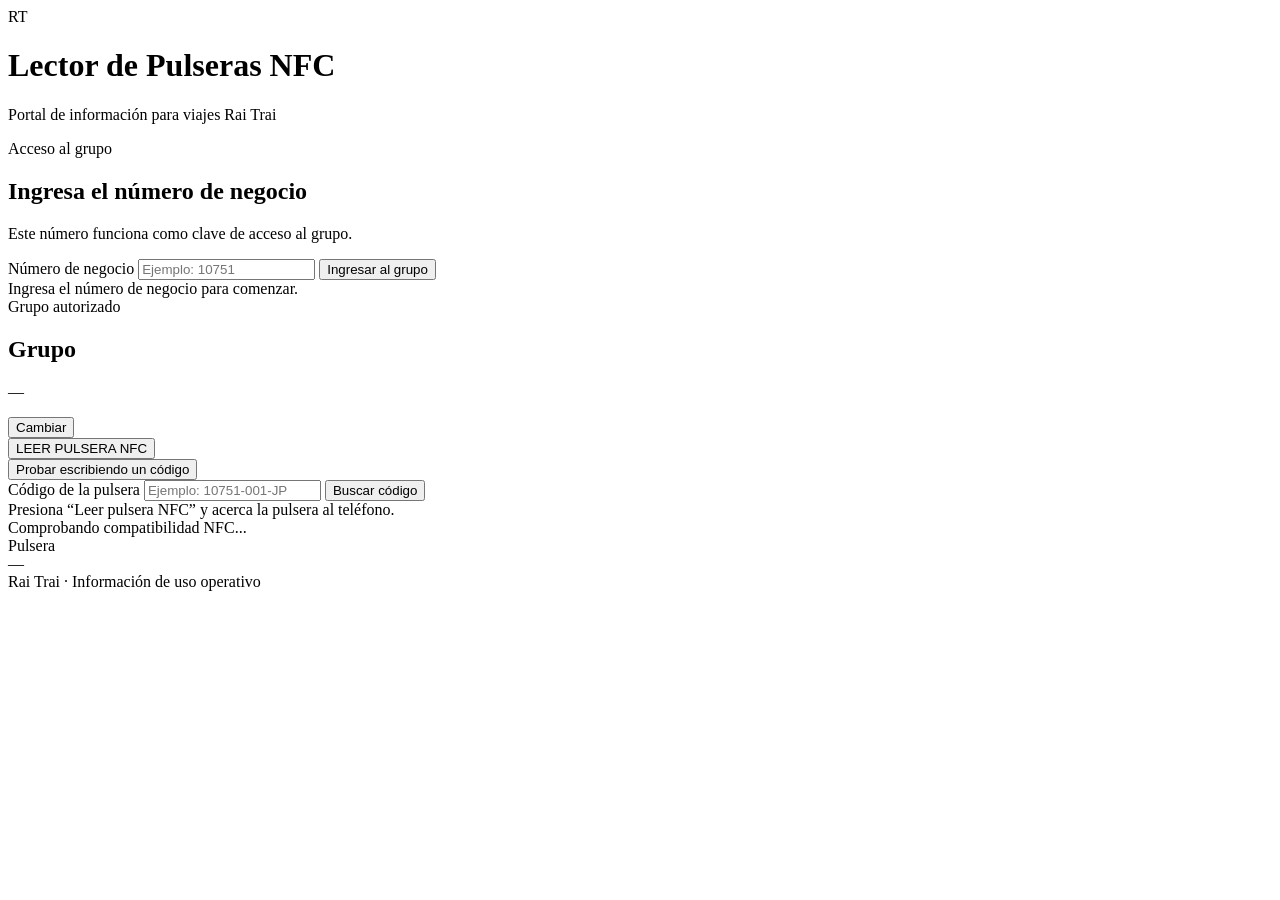
==== index.html @ f6dd7c4d "Create index.html" ====
<!doctype html>
<html lang="es">
<head>
  <meta charset="utf-8" />

  <meta
    name="viewport"
    content="width=device-width,initial-scale=1,maximum-scale=1,user-scalable=no"
  />

  <meta
    name="theme-color"
    content="#2b1940"
  />

  <title>
    Pulseras NFC | Rai Trai
  </title>

  <link
    rel="stylesheet"
    href="estilos.css"
  />
</head>

<body>
  <main class="reader-page">
    <div class="reader-shell">
      <header class="brand-card">
        <div class="brand-mark">
          RT
        </div>

        <div>
          <h1>
            Lector de Pulseras NFC
          </h1>

          <p>
            Portal de información para viajes Rai Trai
          </p>
        </div>
      </header>

      <section
        id="accesoPanel"
        class="reader-card"
      >
        <div class="section-kicker">
          Acceso al grupo
        </div>

        <h2>
          Ingresa el número de negocio
        </h2>

        <p class="section-copy">
          Este número funciona como clave de acceso al grupo.
        </p>

        <label
          class="field-label"
          for="numeroNegocio"
        >
          Número de negocio
        </label>

        <input
          id="numeroNegocio"
          class="reader-input"
          type="password"
          inputmode="numeric"
          autocomplete="off"
          placeholder="Ejemplo: 10751"
        />

        <button
          id="btnIngresarGrupo"
          class="reader-button primary"
          type="button"
        >
          Ingresar al grupo
        </button>

        <div
          id="accesoEstado"
          class="reader-state"
        >
          Ingresa el número de negocio para comenzar.
        </div>
      </section>

      <section
        id="grupoPanel"
        class="reader-card hidden"
      >
        <div class="group-head">
          <div>
            <div class="section-kicker">
              Grupo autorizado
            </div>

            <h2 id="grupoTitulo">
              Grupo
            </h2>

            <p id="grupoDetalle">
              —
            </p>
          </div>

          <button
            id="btnCambiarGrupo"
            class="reader-button compact secondary"
            type="button"
          >
            Cambiar
          </button>
        </div>

        <div class="reader-actions">
          <button
            id="btnLeerPulsera"
            class="reader-button scan"
            type="button"
          >
            LEER PULSERA NFC
          </button>
        </div>

        <div class="manual-box">
          <button
            id="btnMostrarManual"
            class="reader-link-button"
            type="button"
          >
            Probar escribiendo un código
          </button>

          <div
            id="manualPanel"
            class="hidden"
          >
            <label
              class="field-label"
              for="codigoManual"
            >
              Código de la pulsera
            </label>

            <input
              id="codigoManual"
              class="reader-input"
              type="text"
              autocomplete="off"
              autocapitalize="characters"
              placeholder="Ejemplo: 10751-001-JP"
            />

            <button
              id="btnBuscarManual"
              class="reader-button secondary"
              type="button"
            >
              Buscar código
            </button>
          </div>
        </div>

        <div
          id="lectorEstado"
          class="reader-state"
        >
          Presiona “Leer pulsera NFC” y acerca la pulsera al teléfono.
        </div>

        <div
          id="compatibilidadNfc"
          class="compatibility-box"
        >
          Comprobando compatibilidad NFC...
        </div>
      </section>

      <section
        id="resultadoPanel"
        class="reader-card hidden"
      >
        <div
          id="resultadoTipo"
          class="result-type"
        >
          Pulsera
        </div>

        <div
          id="resultadoCodigo"
          class="result-code"
        >
          —
        </div>

        <div
          id="resultadoContenido"
        ></div>
      </section>

      <footer class="reader-footer">
        Rai Trai · Información de uso operativo
      </footer>
    </div>
  </main>

  <script
    type="module"
    src="lector-pulseras.js"
  ></script>
</body>
</html>
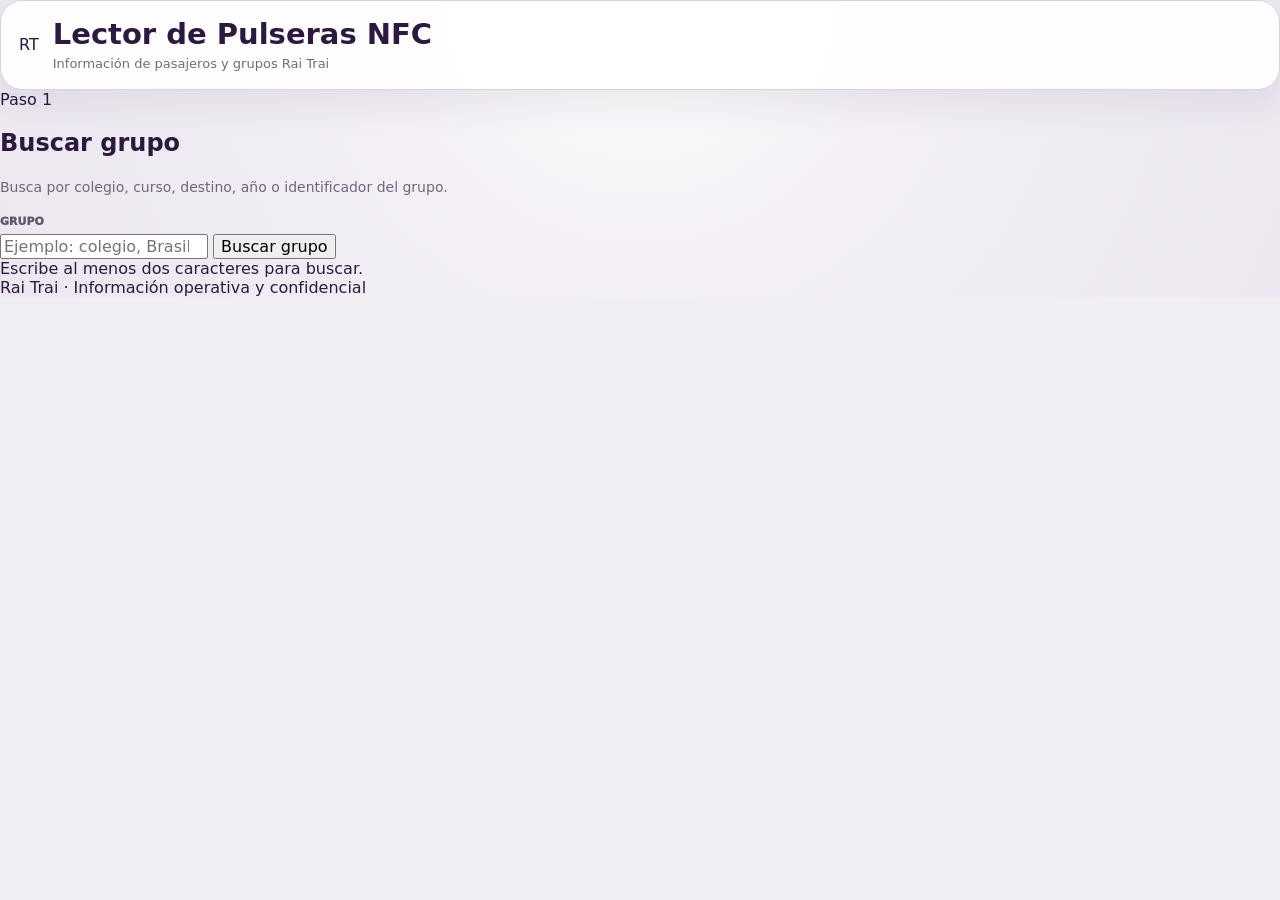
==== commit 447237be: "Update index.html" ====
--- a/index.html
+++ b/index.html
@@ -13,9 +13,7 @@
     content="#2b1940"
   />
 
-  <title>
-    Pulseras NFC | Rai Trai
-  </title>
+  <title>Comunicaciones Rai Trai</title>
 
   <link
     rel="stylesheet"
@@ -24,10 +22,10 @@
 </head>
 
 <body>
-  <main class="reader-page">
-    <div class="reader-shell">
+  <main class="portal-page">
+    <div class="portal-shell">
       <header class="brand-card">
-        <div class="brand-mark">
+        <div class="brand-logo">
           RT
         </div>
 
@@ -37,17 +35,97 @@
           </h1>
 
           <p>
-            Portal de información para viajes Rai Trai
+            Información de pasajeros y grupos Rai Trai
           </p>
         </div>
       </header>
 
+      <!-- PASO 1: BUSCAR Y SELECCIONAR GRUPO -->
       <section
-        id="accesoPanel"
-        class="reader-card"
+        id="buscarGrupoPanel"
+        class="portal-card"
       >
-        <div class="section-kicker">
-          Acceso al grupo
+        <div class="section-step">
+          Paso 1
+        </div>
+
+        <h2>
+          Buscar grupo
+        </h2>
+
+        <p class="section-copy">
+          Busca por colegio, curso, destino, año o identificador del grupo.
+        </p>
+
+        <label
+          class="field-label"
+          for="buscarGrupoInput"
+        >
+          Grupo
+        </label>
+
+        <input
+          id="buscarGrupoInput"
+          class="portal-input"
+          type="search"
+          autocomplete="off"
+          placeholder="Ejemplo: colegio, Brasil, 2026..."
+        />
+
+        <button
+          id="btnBuscarGrupo"
+          class="portal-button primary"
+          type="button"
+        >
+          Buscar grupo
+        </button>
+
+        <div
+          id="buscarGrupoEstado"
+          class="portal-state"
+        >
+          Escribe al menos dos caracteres para buscar.
+        </div>
+
+        <div
+          id="resultadosGrupos"
+          class="groups-list hidden"
+        ></div>
+      </section>
+
+      <!-- PASO 2: VALIDAR NÚMERO DE NEGOCIO -->
+      <section
+        id="validarClavePanel"
+        class="portal-card hidden"
+      >
+        <div class="selected-group">
+          <div>
+            <div class="section-step">
+              Grupo seleccionado
+            </div>
+
+            <h2 id="grupoSeleccionadoTitulo">
+              —
+            </h2>
+
+            <p id="grupoSeleccionadoDetalle">
+              —
+            </p>
+          </div>
+
+          <button
+            id="btnCambiarSeleccion"
+            class="portal-button compact secondary"
+            type="button"
+          >
+            Cambiar
+          </button>
+        </div>
+
+        <div class="separator"></div>
+
+        <div class="section-step">
+          Paso 2
         </div>
 
         <h2>
@@ -55,86 +133,105 @@
         </h2>
 
         <p class="section-copy">
-          Este número funciona como clave de acceso al grupo.
+          El número de negocio funciona como clave del grupo.
+          Si es compuesto, puedes escribirlo con “//”, “/”, “-” o solo sus dígitos.
         </p>
 
         <label
           class="field-label"
-          for="numeroNegocio"
+          for="numeroNegocioInput"
         >
           Número de negocio
         </label>
 
         <input
-          id="numeroNegocio"
-          class="reader-input"
+          id="numeroNegocioInput"
+          class="portal-input"
           type="password"
           inputmode="numeric"
           autocomplete="off"
-          placeholder="Ejemplo: 10751"
+          placeholder="Ejemplo: 10661"
         />
 
         <button
-          id="btnIngresarGrupo"
-          class="reader-button primary"
+          id="btnValidarClave"
+          class="portal-button primary"
           type="button"
         >
           Ingresar al grupo
         </button>
 
         <div
-          id="accesoEstado"
-          class="reader-state"
-        >
-          Ingresa el número de negocio para comenzar.
+          id="validarClaveEstado"
+          class="portal-state"
+        >
+          Ingresa el número de negocio del grupo seleccionado.
         </div>
       </section>
 
+      <!-- PASO 3: LEER PULSERA -->
       <section
-        id="grupoPanel"
-        class="reader-card hidden"
+        id="lectorPanel"
+        class="portal-card hidden"
       >
-        <div class="group-head">
+        <div class="selected-group">
           <div>
-            <div class="section-kicker">
-              Grupo autorizado
+            <div class="section-step">
+              Acceso habilitado
             </div>
 
-            <h2 id="grupoTitulo">
-              Grupo
+            <h2 id="grupoActivoTitulo">
+              —
             </h2>
 
-            <p id="grupoDetalle">
+            <p id="grupoActivoDetalle">
               —
             </p>
           </div>
 
           <button
-            id="btnCambiarGrupo"
-            class="reader-button compact secondary"
+            id="btnCerrarGrupo"
+            class="portal-button compact secondary"
             type="button"
           >
-            Cambiar
+            Cambiar grupo
           </button>
         </div>
 
-        <div class="reader-actions">
-          <button
-            id="btnLeerPulsera"
-            class="reader-button scan"
-            type="button"
-          >
-            LEER PULSERA NFC
-          </button>
+        <div class="reader-progress">
+          <span class="reader-dot"></span>
+          Sesión activa
+        </div>
+
+        <button
+          id="btnLeerPulsera"
+          class="portal-button scan"
+          type="button"
+        >
+          LEER PULSERA NFC
+        </button>
+
+        <div
+          id="lectorEstado"
+          class="portal-state"
+        >
+          Presiona el botón y acerca la pulsera a la parte posterior del teléfono.
+        </div>
+
+        <div
+          id="compatibilidadNfc"
+          class="compatibility-box"
+        >
+          Comprobando compatibilidad NFC...
         </div>
 
         <div class="manual-box">
           <button
-            id="btnMostrarManual"
-            class="reader-link-button"
+            id="btnToggleManual"
+            class="text-button"
             type="button"
           >
-            Probar escribiendo un código
+            Probar escribiendo el código
           </button>
 
           <div
@@ -143,70 +240,67 @@
           >
             <label
               class="field-label"
-              for="codigoManual"
+              for="codigoManualInput"
             >
-              Código de la pulsera
+              Código escrito en la pulsera
             </label>
 
             <input
-              id="codigoManual"
-              class="reader-input"
+              id="codigoManualInput"
+              class="portal-input code-input"
               type="text"
               autocomplete="off"
               autocapitalize="characters"
-              placeholder="Ejemplo: 10751-001-JP"
+              placeholder="Ejemplo: 10661-001-JP"
             />
 
             <button
-              id="btnBuscarManual"
-              class="reader-button secondary"
+              id="btnBuscarCodigoManual"
+              class="portal-button secondary"
               type="button"
             >
               Buscar código
             </button>
           </div>
         </div>
-
-        <div
-          id="lectorEstado"
-          class="reader-state"
-        >
-          Presiona “Leer pulsera NFC” y acerca la pulsera al teléfono.
-        </div>
-
-        <div
-          id="compatibilidadNfc"
-          class="compatibility-box"
-        >
-          Comprobando compatibilidad NFC...
-        </div>
       </section>
 
+      <!-- RESULTADO -->
       <section
         id="resultadoPanel"
-        class="reader-card hidden"
+        class="portal-card hidden"
       >
-        <div
-          id="resultadoTipo"
-          class="result-type"
-        >
-          Pulsera
-        </div>
-
-        <div
-          id="resultadoCodigo"
-          class="result-code"
-        >
-          —
-        </div>
-
-        <div
-          id="resultadoContenido"
-        ></div>
+        <div class="result-top">
+          <div>
+            <div
+              id="resultadoTipo"
+              class="section-step"
+            >
+              Resultado
+            </div>
+
+            <div
+              id="resultadoCodigo"
+              class="result-code"
+            >
+              —
+            </div>
+          </div>
+
+          <button
+            id="btnVolverNomina"
+            class="portal-button compact secondary hidden"
+            type="button"
+          >
+            Volver a nómina
+          </button>
+        </div>
+
+        <div id="resultadoContenido"></div>
       </section>
 
-      <footer class="reader-footer">
-        Rai Trai · Información de uso operativo
+      <footer class="portal-footer">
+        Rai Trai · Información operativa y confidencial
       </footer>
     </div>
   </main>
--- a/estilos.css
+++ b/estilos.css
@@ -0,0 +1,409 @@
+:root {
+  color-scheme: light;
+  font-family:
+    Inter,
+    ui-sans-serif,
+    system-ui,
+    -apple-system,
+    BlinkMacSystemFont,
+    "Segoe UI",
+    sans-serif;
+
+  background: #f0edf3;
+  color: #2b1940;
+}
+
+* {
+  box-sizing: border-box;
+}
+
+body {
+  margin: 0;
+  background:
+    radial-gradient(
+      circle at top,
+      #ffffff 0,
+      #f4f0f6 36%,
+      #ece7f0 100%
+    );
+}
+
+button,
+input {
+  font: inherit;
+}
+
+button {
+  touch-action: manipulation;
+}
+
+.reader-page {
+  min-height: 100dvh;
+  padding: 14px;
+}
+
+.reader-shell {
+  width: min(680px, 100%);
+  margin: 0 auto;
+}
+
+.brand-card,
+.reader-card {
+  border: 1px solid #d9d1df;
+  border-radius: 22px;
+  background: rgba(255, 255, 255, .96);
+  box-shadow:
+    0 14px 38px
+    rgba(43, 25, 64, .08);
+}
+
+.brand-card {
+  display: flex;
+  gap: 14px;
+  align-items: center;
+  padding: 18px;
+}
+
+.brand-mark {
+  display: grid;
+  flex: 0 0 54px;
+  width: 54px;
+  height: 54px;
+  place-items: center;
+  border-radius: 17px;
+  background: #4a2570;
+  color: #fff;
+  font-size: 20px;
+  font-weight: 1000;
+}
+
+.brand-card h1 {
+  margin: 0;
+  color: #2b1940;
+  font-size: clamp(21px, 6vw, 29px);
+  line-height: 1.1;
+}
+
+.brand-card p {
+  margin: 5px 0 0;
+  color: #746a7d;
+  font-size: 13px;
+}
+
+.reader-card {
+  margin-top: 13px;
+  padding: 20px;
+}
+
+.section-kicker,
+.result-type {
+  color: #7b6d85;
+  font-size: 11px;
+  font-weight: 950;
+  letter-spacing: .08em;
+  text-transform: uppercase;
+}
+
+.reader-card h2 {
+  margin: 5px 0 0;
+  color: #2b1940;
+  font-size: 23px;
+}
+
+.section-copy {
+  margin: 7px 0 18px;
+  color: #716678;
+  font-size: 14px;
+  line-height: 1.45;
+}
+
+.field-label {
+  display: block;
+  margin: 14px 0 6px;
+  color: #62566d;
+  font-size: 11px;
+  font-weight: 950;
+  text-transform: uppercase;
+}
+
+.reader-input {
+  width: 100%;
+  min-height: 54px;
+  border: 1px solid #cfc5d7;
+  border-radius: 13px;
+  padding: 0 14px;
+  background: #fff;
+  color: #2b1940;
+  font-size: 19px;
+  outline: none;
+}
+
+.reader-input:focus {
+  border-color: #6d458c;
+  box-shadow:
+    0 0 0 4px
+    rgba(74, 37, 112, .12);
+}
+
+.reader-button {
+  width: 100%;
+  min-height: 52px;
+  margin-top: 12px;
+  border: 0;
+  border-radius: 13px;
+  padding: 0 16px;
+  color: #fff;
+  font-weight: 950;
+  cursor: pointer;
+}
+
+.reader-button.primary {
+  background: #4a2570;
+}
+
+.reader-button.secondary {
+  background: #6b6178;
+}
+
+.reader-button.scan {
+  min-height: 78px;
+  background: #166534;
+  font-size: 20px;
+}
+
+.reader-button.compact {
+  width: auto;
+  min-height: 40px;
+  margin: 0;
+  padding: 0 13px;
+  font-size: 12px;
+}
+
+.reader-button:disabled {
+  opacity: .48;
+  cursor: not-allowed;
+}
+
+.reader-state {
+  min-height: 24px;
+  margin-top: 13px;
+  color: #706579;
+  font-size: 14px;
+  font-weight: 850;
+  line-height: 1.4;
+}
+
+.reader-state.ok {
+  color: #166534;
+}
+
+.reader-state.error {
+  color: #991b1b;
+}
+
+.group-head {
+  display: flex;
+  justify-content: space-between;
+  gap: 12px;
+  align-items: flex-start;
+}
+
+.group-head p {
+  margin: 5px 0 0;
+  color: #746a7d;
+  font-size: 13px;
+}
+
+.reader-actions {
+  margin-top: 16px;
+}
+
+.manual-box {
+  margin-top: 14px;
+  padding: 13px;
+  border: 1px solid #e2dbe7;
+  border-radius: 14px;
+  background: #faf8fc;
+}
+
+.reader-link-button {
+  width: 100%;
+  border: 0;
+  padding: 4px;
+  background: transparent;
+  color: #4a2570;
+  font-weight: 900;
+  text-decoration: underline;
+  cursor: pointer;
+}
+
+.compatibility-box {
+  margin-top: 13px;
+  padding: 11px 12px;
+  border-radius: 12px;
+  background: #fff7d6;
+  color: #735c00;
+  font-size: 12px;
+  font-weight: 800;
+  line-height: 1.4;
+}
+
+.result-code {
+  margin: 8px 0 18px;
+  color: #2b1940;
+  font-size: clamp(28px, 10vw, 50px);
+  font-weight: 1000;
+  line-height: 1.05;
+  text-align: center;
+  overflow-wrap: anywhere;
+}
+
+.result-header {
+  padding: 15px;
+  border-radius: 16px;
+  background: #f5f1f8;
+  text-align: center;
+}
+
+.result-name {
+  margin: 0;
+  color: #2b1940;
+  font-size: 25px;
+}
+
+.result-subtitle {
+  margin: 5px 0 0;
+  color: #706579;
+  font-size: 14px;
+}
+
+.data-grid {
+  display: grid;
+  grid-template-columns:
+    repeat(2, minmax(0, 1fr));
+  gap: 9px;
+  margin-top: 13px;
+}
+
+.data-card {
+  min-width: 0;
+  padding: 12px;
+  border: 1px solid #e3dce8;
+  border-radius: 13px;
+  background: #fff;
+}
+
+.data-card span {
+  display: block;
+  color: #7b6f84;
+  font-size: 10px;
+  font-weight: 950;
+  text-transform: uppercase;
+}
+
+.data-card strong {
+  display: block;
+  margin-top: 5px;
+  color: #2b1940;
+  font-size: 14px;
+  line-height: 1.4;
+  overflow-wrap: anywhere;
+  white-space: pre-wrap;
+}
+
+.medical-section {
+  margin-top: 15px;
+  padding: 14px;
+  border: 1px solid #ead9b3;
+  border-radius: 15px;
+  background: #fffaf0;
+}
+
+.medical-section h3 {
+  margin: 0;
+  color: #503c1d;
+  font-size: 17px;
+}
+
+.medical-warning {
+  margin: 6px 0 0;
+  color: #765c2d;
+  font-size: 12px;
+  line-height: 1.4;
+}
+
+.passenger-search {
+  margin-top: 14px;
+}
+
+.passenger-list {
+  max-height: 430px;
+  margin-top: 10px;
+  overflow: auto;
+  border: 1px solid #e0d8e5;
+  border-radius: 14px;
+}
+
+.passenger-row {
+  display: grid;
+  grid-template-columns:
+    minmax(0, 1fr)
+    auto;
+  gap: 10px;
+  align-items: center;
+  width: 100%;
+  padding: 13px;
+  border: 0;
+  border-bottom: 1px solid #eee9f1;
+  background: #fff;
+  color: #2b1940;
+  text-align: left;
+  cursor: pointer;
+}
+
+.passenger-row:last-child {
+  border-bottom: 0;
+}
+
+.passenger-row strong,
+.passenger-row span {
+  display: block;
+}
+
+.passenger-row span {
+  margin-top: 3px;
+  color: #786d82;
+  font-size: 12px;
+}
+
+.passenger-row em {
+  color: #4a2570;
+  font-size: 12px;
+  font-style: normal;
+  font-weight: 900;
+}
+
+.reader-footer {
+  padding: 18px 8px 25px;
+  color: #766b7e;
+  font-size: 11px;
+  text-align: center;
+}
+
+.hidden {
+  display: none !important;
+}
+
+@media (max-width: 540px) {
+  .reader-page {
+    padding: 10px;
+  }
+
+  .reader-card {
+    padding: 17px;
+  }
+
+  .data-grid {
+    grid-template-columns: 1fr;
+  }
+}
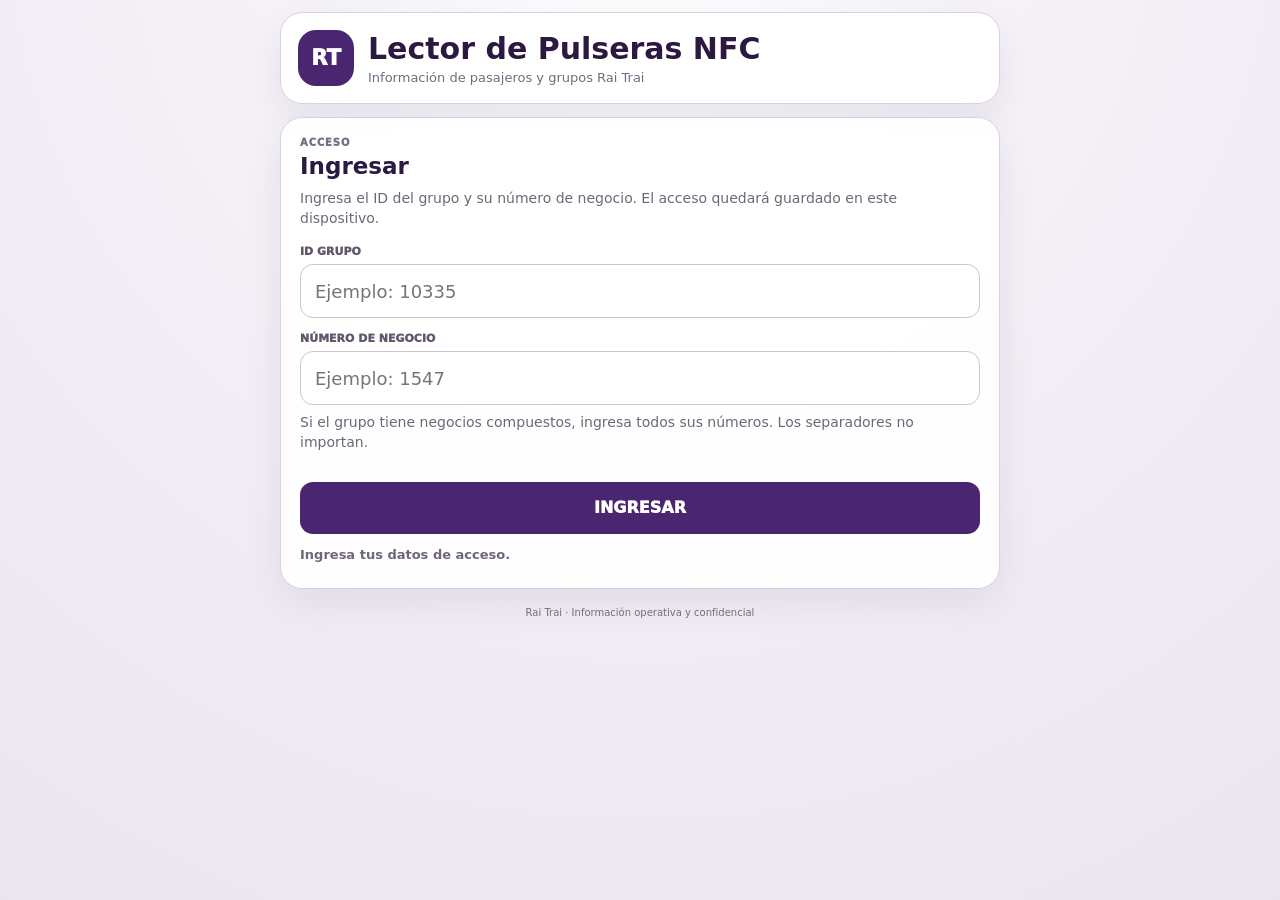
==== commit 5a0cc3d0: "Update index.html" ====
--- a/index.html
+++ b/index.html
@@ -40,132 +40,74 @@
         </div>
       </header>
 
-      <!-- PASO 1: BUSCAR Y SELECCIONAR GRUPO -->
+      <!-- ACCESO -->
       <section
-        id="buscarGrupoPanel"
+        id="loginPanel"
         class="portal-card"
       >
         <div class="section-step">
-          Paso 1
-        </div>
-
+          Acceso
+        </div>
+      
         <h2>
-          Buscar grupo
+          Ingresar
         </h2>
-
+      
         <p class="section-copy">
-          Busca por colegio, curso, destino, año o identificador del grupo.
+          Ingresa el ID del grupo y su número de negocio.
+          El acceso quedará guardado en este dispositivo.
         </p>
-
+      
         <label
           class="field-label"
-          for="buscarGrupoInput"
-        >
-          Grupo
+          for="idGrupoInput"
+        >
+          ID Grupo
         </label>
-
+      
         <input
-          id="buscarGrupoInput"
+          id="idGrupoInput"
           class="portal-input"
-          type="search"
-          autocomplete="off"
-          placeholder="Ejemplo: colegio, Brasil, 2026..."
+          type="text"
+          inputmode="numeric"
+          autocomplete="username"
+          placeholder="Ejemplo: 10335"
         />
-
-        <button
-          id="btnBuscarGrupo"
-          class="portal-button primary"
-          type="button"
-        >
-          Buscar grupo
-        </button>
-
-        <div
-          id="buscarGrupoEstado"
-          class="portal-state"
-        >
-          Escribe al menos dos caracteres para buscar.
-        </div>
-
-        <div
-          id="resultadosGrupos"
-          class="groups-list hidden"
-        ></div>
-      </section>
-
-      <!-- PASO 2: VALIDAR NÚMERO DE NEGOCIO -->
-      <section
-        id="validarClavePanel"
-        class="portal-card hidden"
-      >
-        <div class="selected-group">
-          <div>
-            <div class="section-step">
-              Grupo seleccionado
-            </div>
-
-            <h2 id="grupoSeleccionadoTitulo">
-              —
-            </h2>
-
-            <p id="grupoSeleccionadoDetalle">
-              —
-            </p>
-          </div>
-
-          <button
-            id="btnCambiarSeleccion"
-            class="portal-button compact secondary"
-            type="button"
-          >
-            Cambiar
-          </button>
-        </div>
-
-        <div class="separator"></div>
-
-        <div class="section-step">
-          Paso 2
-        </div>
-
-        <h2>
-          Ingresa el número de negocio
-        </h2>
-
-        <p class="section-copy">
-          El número de negocio funciona como clave del grupo.
-          Si es compuesto, puedes escribirlo con “//”, “/”, “-” o solo sus dígitos.
-        </p>
-
+      
         <label
           class="field-label"
           for="numeroNegocioInput"
         >
           Número de negocio
         </label>
-
+      
         <input
           id="numeroNegocioInput"
           class="portal-input"
           type="password"
           inputmode="numeric"
-          autocomplete="off"
-          placeholder="Ejemplo: 10661"
+          autocomplete="current-password"
+          placeholder="Ejemplo: 1547"
         />
-
+      
+        <p class="section-copy">
+          Si el grupo tiene negocios compuestos, ingresa todos sus números.
+          Los separadores no importan.
+        </p>
+      
         <button
-          id="btnValidarClave"
+          id="btnIngresar"
           class="portal-button primary"
           type="button"
         >
-          Ingresar al grupo
+          INGRESAR
         </button>
-
-        <div
-          id="validarClaveEstado"
+      
+        <div
+          id="loginEstado"
           class="portal-state"
         >
-          Ingresa el número de negocio del grupo seleccionado.
+          Ingresa tus datos de acceso.
         </div>
       </section>
 
@@ -177,54 +119,171 @@
         <div class="selected-group">
           <div>
             <div class="section-step">
-              Acceso habilitado
+              Sesión activa
             </div>
-
+      
             <h2 id="grupoActivoTitulo">
               —
             </h2>
-
+      
             <p id="grupoActivoDetalle">
               —
             </p>
           </div>
-
+      
           <button
             id="btnCerrarGrupo"
             class="portal-button compact secondary"
             type="button"
           >
-            Cambiar grupo
-          </button>
-        </div>
-
+            Cerrar sesión
+          </button>
+        </div>
+      
         <div class="reader-progress">
           <span class="reader-dot"></span>
-          Sesión activa
-        </div>
-
-        <button
-          id="btnLeerPulsera"
-          class="portal-button scan"
-          type="button"
-        >
-          LEER PULSERA NFC
-        </button>
-
+          Acceso habilitado
+        </div>
+      
+        <div
+          id="ubicacionEstado"
+          class="compatibility-box"
+        >
+          Ubicación pendiente.
+        </div>
+      
+        <div class="separator"></div>
+      
+        <div class="section-step">
+          Selecciona una acción
+        </div>
+      
+        <div class="reader-actions">
+          <button
+            id="btnModoFicha"
+            class="portal-button scan"
+            type="button"
+          >
+            LEER FICHA MÉDICA
+          </button>
+      
+          <button
+            id="btnModoAsistencia"
+            class="portal-button primary"
+            type="button"
+          >
+            PASAR LISTA
+          </button>
+        </div>
+      
         <div
           id="lectorEstado"
           class="portal-state"
         >
-          Presiona el botón y acerca la pulsera a la parte posterior del teléfono.
-        </div>
-
+          Selecciona qué deseas hacer.
+        </div>
+      
         <div
           id="compatibilidadNfc"
           class="compatibility-box"
         >
           Comprobando compatibilidad NFC...
         </div>
-
+      
+        <div
+          id="modoLecturaPanel"
+          class="hidden"
+        >
+          <div class="separator"></div>
+      
+          <div
+            id="modoLecturaTitulo"
+            class="section-step"
+          >
+            —
+          </div>
+      
+          <button
+            id="btnLeerPulsera"
+            class="portal-button scan"
+            type="button"
+          >
+            LEER PULSERA NFC
+          </button>
+      
+          <button
+            id="btnCancelarModo"
+            class="portal-button secondary"
+            type="button"
+          >
+            Volver
+          </button>
+        </div>
+      
+        <div
+          id="asistenciaPanel"
+          class="hidden"
+        >
+          <div class="separator"></div>
+      
+          <h3>
+            Asistencia actual
+          </h3>
+      
+          <label
+            class="field-label"
+            for="nombreAsistenciaInput"
+          >
+            Nombre opcional
+          </label>
+      
+          <input
+            id="nombreAsistenciaInput"
+            class="portal-input"
+            type="text"
+            maxlength="100"
+            autocomplete="off"
+            placeholder="Ejemplo: Salida hotel"
+          />
+      
+          <button
+            id="btnNuevaAsistencia"
+            class="portal-button primary"
+            type="button"
+          >
+            COMENZAR NUEVA LISTA
+          </button>
+      
+          <div
+            id="asistenciaActiva"
+            class="hidden"
+          >
+            <div class="reader-progress">
+              <strong id="asistenciaContador">
+                0 / 0
+              </strong>
+            </div>
+      
+            <div id="asistenciaResumen"></div>
+      
+            <button
+              id="btnLeerAsistencia"
+              class="portal-button scan"
+              type="button"
+            >
+              LEER PULSERA
+            </button>
+      
+            <button
+              id="btnFinalizarAsistencia"
+              class="portal-button secondary"
+              type="button"
+            >
+              FINALIZAR LISTA
+            </button>
+          </div>
+        </div>
+      
         <div class="manual-box">
           <button
             id="btnToggleManual"
@@ -233,7 +292,7 @@
           >
             Probar escribiendo el código
           </button>
-
+      
           <div
             id="manualPanel"
             class="hidden"
@@ -242,24 +301,24 @@
               class="field-label"
               for="codigoManualInput"
             >
-              Código escrito en la pulsera
+              Código
             </label>
-
+      
             <input
               id="codigoManualInput"
               class="portal-input code-input"
               type="text"
               autocomplete="off"
               autocapitalize="characters"
-              placeholder="Ejemplo: 10661-001-JP"
+              placeholder="Ejemplo: 1547-001-JP"
             />
-
+      
             <button
               id="btnBuscarCodigoManual"
               class="portal-button secondary"
               type="button"
             >
-              Buscar código
+              Procesar código
             </button>
           </div>
         </div>
--- a/estilos.css
+++ b/estilos.css
@@ -1,5 +1,6 @@
 :root {
   color-scheme: light;
+
   font-family:
     Inter,
     ui-sans-serif,
@@ -9,7 +10,7 @@
     "Segoe UI",
     sans-serif;
 
-  background: #f0edf3;
+  background: #efebf2;
   color: #2b1940;
 }
 
@@ -17,14 +18,20 @@
   box-sizing: border-box;
 }
 
+html {
+  min-height: 100%;
+}
+
 body {
+  min-height: 100%;
   margin: 0;
+
   background:
     radial-gradient(
-      circle at top,
+      circle at 50% -10%,
       #ffffff 0,
-      #f4f0f6 36%,
-      #ece7f0 100%
+      #f5f1f7 35%,
+      #ebe5ef 100%
     );
 }
 
@@ -37,21 +44,22 @@
   touch-action: manipulation;
 }
 
-.reader-page {
+.portal-page {
   min-height: 100dvh;
-  padding: 14px;
-}
-
-.reader-shell {
-  width: min(680px, 100%);
+  padding: 12px;
+}
+
+.portal-shell {
+  width: min(720px, 100%);
   margin: 0 auto;
 }
 
 .brand-card,
-.reader-card {
-  border: 1px solid #d9d1df;
+.portal-card {
+  border: 1px solid #d9d0df;
   border-radius: 22px;
-  background: rgba(255, 255, 255, .96);
+  background: rgba(255, 255, 255, .97);
+
   box-shadow:
     0 14px 38px
     rgba(43, 25, 64, .08);
@@ -61,26 +69,28 @@
   display: flex;
   gap: 14px;
   align-items: center;
-  padding: 18px;
-}
-
-.brand-mark {
+  padding: 17px;
+}
+
+.brand-logo {
   display: grid;
-  flex: 0 0 54px;
-  width: 54px;
-  height: 54px;
+  flex: 0 0 56px;
+  width: 56px;
+  height: 56px;
   place-items: center;
-  border-radius: 17px;
+
+  border-radius: 18px;
   background: #4a2570;
   color: #fff;
-  font-size: 20px;
+
+  font-size: 21px;
   font-weight: 1000;
 }
 
 .brand-card h1 {
   margin: 0;
   color: #2b1940;
-  font-size: clamp(21px, 6vw, 29px);
+  font-size: clamp(21px, 6vw, 30px);
   line-height: 1.1;
 }
 
@@ -90,28 +100,28 @@
   font-size: 13px;
 }
 
-.reader-card {
+.portal-card {
   margin-top: 13px;
-  padding: 20px;
-}
-
-.section-kicker,
-.result-type {
+  padding: 19px;
+}
+
+.section-step {
   color: #7b6d85;
-  font-size: 11px;
-  font-weight: 950;
-  letter-spacing: .08em;
+  font-size: 10px;
+  font-weight: 950;
+  letter-spacing: .09em;
   text-transform: uppercase;
 }
 
-.reader-card h2 {
+.portal-card h2 {
   margin: 5px 0 0;
   color: #2b1940;
   font-size: 23px;
+  line-height: 1.2;
 }
 
 .section-copy {
-  margin: 7px 0 18px;
+  margin: 7px 0 17px;
   color: #716678;
   font-size: 14px;
   line-height: 1.45;
@@ -126,52 +136,62 @@
   text-transform: uppercase;
 }
 
-.reader-input {
+.portal-input {
   width: 100%;
   min-height: 54px;
-  border: 1px solid #cfc5d7;
+  border: 1px solid #cec3d6;
   border-radius: 13px;
   padding: 0 14px;
+
   background: #fff;
   color: #2b1940;
-  font-size: 19px;
   outline: none;
-}
-
-.reader-input:focus {
-  border-color: #6d458c;
+
+  font-size: 18px;
+}
+
+.portal-input:focus {
+  border-color: #6c458b;
+
   box-shadow:
     0 0 0 4px
     rgba(74, 37, 112, .12);
 }
 
-.reader-button {
+.code-input {
+  font-weight: 900;
+  letter-spacing: .03em;
+  text-transform: uppercase;
+}
+
+.portal-button {
   width: 100%;
   min-height: 52px;
   margin-top: 12px;
   border: 0;
   border-radius: 13px;
   padding: 0 16px;
+
   color: #fff;
   font-weight: 950;
   cursor: pointer;
 }
 
-.reader-button.primary {
+.portal-button.primary {
   background: #4a2570;
 }
 
-.reader-button.secondary {
+.portal-button.secondary {
   background: #6b6178;
 }
 
-.reader-button.scan {
-  min-height: 78px;
+.portal-button.scan {
+  min-height: 82px;
   background: #166534;
-  font-size: 20px;
-}
-
-.reader-button.compact {
+  font-size: 21px;
+}
+
+.portal-button.compact {
   width: auto;
   min-height: 40px;
   margin: 0;
@@ -179,54 +199,144 @@
   font-size: 12px;
 }
 
-.reader-button:disabled {
-  opacity: .48;
+.portal-button:disabled {
+  opacity: .46;
   cursor: not-allowed;
 }
 
-.reader-state {
-  min-height: 24px;
-  margin-top: 13px;
+.portal-state {
+  min-height: 23px;
+  margin-top: 12px;
   color: #706579;
-  font-size: 14px;
+  font-size: 13px;
   font-weight: 850;
-  line-height: 1.4;
-}
-
-.reader-state.ok {
+  line-height: 1.45;
+}
+
+.portal-state.ok {
   color: #166534;
 }
 
-.reader-state.error {
+.portal-state.error {
   color: #991b1b;
 }
 
-.group-head {
+.groups-list {
+  max-height: 480px;
+  margin-top: 14px;
+  overflow: auto;
+  border: 1px solid #e1dae6;
+  border-radius: 14px;
+}
+
+.group-result {
+  display: grid;
+  grid-template-columns: minmax(0, 1fr) auto;
+  gap: 10px;
+  align-items: center;
+
+  width: 100%;
+  padding: 13px;
+  border: 0;
+  border-bottom: 1px solid #eee9f1;
+
+  background: #fff;
+  color: #2b1940;
+  text-align: left;
+  cursor: pointer;
+}
+
+.group-result:last-child {
+  border-bottom: 0;
+}
+
+.group-result:hover,
+.group-result:focus {
+  background: #f7f2fa;
+}
+
+.group-result strong,
+.group-result span {
+  display: block;
+}
+
+.group-result strong {
+  font-size: 15px;
+}
+
+.group-result span {
+  margin-top: 4px;
+  color: #786d82;
+  font-size: 12px;
+  line-height: 1.35;
+}
+
+.group-result em {
+  color: #4a2570;
+  font-size: 12px;
+  font-style: normal;
+  font-weight: 950;
+}
+
+.selected-group,
+.result-top {
   display: flex;
   justify-content: space-between;
   gap: 12px;
   align-items: flex-start;
 }
 
-.group-head p {
+.selected-group p {
   margin: 5px 0 0;
   color: #746a7d;
   font-size: 13px;
-}
-
-.reader-actions {
-  margin-top: 16px;
+  line-height: 1.4;
+}
+
+.separator {
+  height: 1px;
+  margin: 17px 0;
+  background: #ebe5ef;
+}
+
+.reader-progress {
+  display: inline-flex;
+  gap: 8px;
+  align-items: center;
+  margin-top: 15px;
+  color: #166534;
+  font-size: 12px;
+  font-weight: 900;
+}
+
+.reader-dot {
+  width: 9px;
+  height: 9px;
+  border-radius: 50%;
+  background: #22c55e;
+  box-shadow: 0 0 0 4px rgba(34, 197, 94, .13);
+}
+
+.compatibility-box {
+  margin-top: 13px;
+  padding: 11px 12px;
+  border-radius: 12px;
+  background: #fff7d6;
+  color: #735c00;
+  font-size: 12px;
+  font-weight: 800;
+  line-height: 1.4;
 }
 
 .manual-box {
   margin-top: 14px;
-  padding: 13px;
+  padding: 12px;
   border: 1px solid #e2dbe7;
   border-radius: 14px;
   background: #faf8fc;
 }
 
-.reader-link-button {
+.text-button {
   width: 100%;
   border: 0;
   padding: 4px;
@@ -237,66 +347,121 @@
   cursor: pointer;
 }
 
-.compatibility-box {
-  margin-top: 13px;
-  padding: 11px 12px;
-  border-radius: 12px;
-  background: #fff7d6;
-  color: #735c00;
-  font-size: 12px;
-  font-weight: 800;
-  line-height: 1.4;
-}
-
 .result-code {
-  margin: 8px 0 18px;
-  color: #2b1940;
-  font-size: clamp(28px, 10vw, 50px);
+  margin-top: 5px;
+  color: #2b1940;
+  font-size: clamp(23px, 8vw, 43px);
   font-weight: 1000;
   line-height: 1.05;
-  text-align: center;
   overflow-wrap: anywhere;
 }
 
-.result-header {
+.person-header {
+  margin-top: 15px;
   padding: 15px;
   border-radius: 16px;
   background: #f5f1f8;
   text-align: center;
 }
 
-.result-name {
+.person-header h3 {
   margin: 0;
   color: #2b1940;
-  font-size: 25px;
-}
-
-.result-subtitle {
+  font-size: clamp(21px, 6vw, 27px);
+}
+
+.person-header p {
   margin: 5px 0 0;
   color: #706579;
-  font-size: 14px;
+  font-size: 13px;
+}
+
+.status-row {
+  display: flex;
+  gap: 8px;
+  justify-content: center;
+  flex-wrap: wrap;
+  margin-top: 10px;
+}
+
+.status-pill {
+  display: inline-flex;
+  min-height: 27px;
+  align-items: center;
+  padding: 0 10px;
+  border-radius: 999px;
+
+  background: #ece7f0;
+  color: #62566d;
+
+  font-size: 11px;
+  font-weight: 950;
+}
+
+.status-pill.ok {
+  background: #dcfce7;
+  color: #166534;
+}
+
+.status-pill.warn {
+  background: #fef3c7;
+  color: #92400e;
+}
+
+.status-pill.danger {
+  background: #fee2e2;
+  color: #991b1b;
+}
+
+.info-section {
+  margin-top: 15px;
+  padding: 14px;
+  border: 1px solid #e3dce8;
+  border-radius: 15px;
+  background: #fff;
+}
+
+.info-section.medical {
+  border-color: #ead9b3;
+  background: #fffaf0;
+}
+
+.info-section h3 {
+  margin: 0;
+  color: #2b1940;
+  font-size: 17px;
+}
+
+.info-section.medical h3 {
+  color: #503c1d;
+}
+
+.section-note {
+  margin: 5px 0 0;
+  color: #765c2d;
+  font-size: 11px;
+  line-height: 1.4;
 }
 
 .data-grid {
   display: grid;
-  grid-template-columns:
-    repeat(2, minmax(0, 1fr));
+  grid-template-columns: repeat(2, minmax(0, 1fr));
   gap: 9px;
-  margin-top: 13px;
+  margin-top: 11px;
 }
 
 .data-card {
   min-width: 0;
-  padding: 12px;
-  border: 1px solid #e3dce8;
-  border-radius: 13px;
-  background: #fff;
+  padding: 11px;
+  border: 1px solid #e5dee9;
+  border-radius: 12px;
+  background: #faf9fb;
 }
 
 .data-card span {
   display: block;
   color: #7b6f84;
-  font-size: 10px;
+  font-size: 9px;
   font-weight: 950;
   text-transform: uppercase;
 }
@@ -311,33 +476,32 @@
   white-space: pre-wrap;
 }
 
-.medical-section {
+.alerts-box {
+  margin-top: 12px;
+  padding: 12px;
+  border-radius: 13px;
+  background: #fff0f0;
+  color: #991b1b;
+}
+
+.alerts-box h4 {
+  margin: 0;
+  font-size: 14px;
+}
+
+.alerts-box ul {
+  margin: 7px 0 0;
+  padding-left: 19px;
+  font-size: 13px;
+  line-height: 1.45;
+}
+
+.passenger-search {
   margin-top: 15px;
-  padding: 14px;
-  border: 1px solid #ead9b3;
-  border-radius: 15px;
-  background: #fffaf0;
-}
-
-.medical-section h3 {
-  margin: 0;
-  color: #503c1d;
-  font-size: 17px;
-}
-
-.medical-warning {
-  margin: 6px 0 0;
-  color: #765c2d;
-  font-size: 12px;
-  line-height: 1.4;
-}
-
-.passenger-search {
-  margin-top: 14px;
 }
 
 .passenger-list {
-  max-height: 430px;
+  max-height: 500px;
   margin-top: 10px;
   overflow: auto;
   border: 1px solid #e0d8e5;
@@ -346,15 +510,15 @@
 
 .passenger-row {
   display: grid;
-  grid-template-columns:
-    minmax(0, 1fr)
-    auto;
+  grid-template-columns: minmax(0, 1fr) auto;
   gap: 10px;
   align-items: center;
+
   width: 100%;
   padding: 13px;
   border: 0;
   border-bottom: 1px solid #eee9f1;
+
   background: #fff;
   color: #2b1940;
   text-align: left;
@@ -380,13 +544,22 @@
   color: #4a2570;
   font-size: 12px;
   font-style: normal;
-  font-weight: 900;
-}
-
-.reader-footer {
-  padding: 18px 8px 25px;
+  font-weight: 950;
+}
+
+.empty-box {
+  margin-top: 12px;
+  padding: 16px;
+  border-radius: 13px;
+  background: #f5f1f8;
+  color: #706579;
+  text-align: center;
+}
+
+.portal-footer {
+  padding: 18px 8px 26px;
   color: #766b7e;
-  font-size: 11px;
+  font-size: 10px;
   text-align: center;
 }
 
@@ -394,16 +567,21 @@
   display: none !important;
 }
 
-@media (max-width: 540px) {
-  .reader-page {
-    padding: 10px;
+@media (max-width: 560px) {
+  .portal-page {
+    padding: 9px;
   }
 
-  .reader-card {
-    padding: 17px;
+  .portal-card {
+    padding: 16px;
   }
 
   .data-grid {
     grid-template-columns: 1fr;
   }
-}
+
+  .selected-group,
+  .result-top {
+    align-items: stretch;
+  }
+}
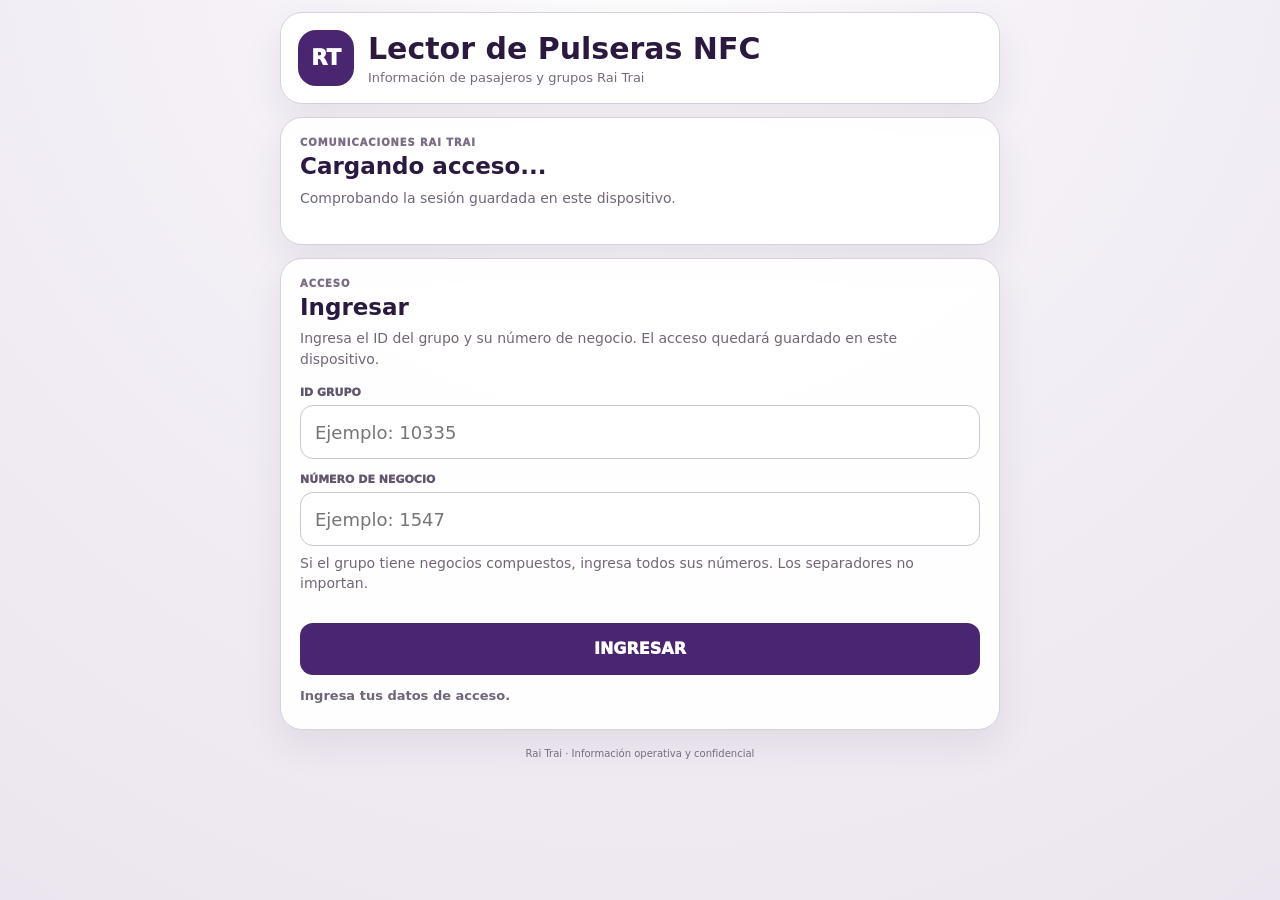
==== commit 32b3bd4b: "Update index.html" ====
--- a/index.html
+++ b/index.html
@@ -40,10 +40,34 @@
         </div>
       </header>
 
+      <!-- CARGANDO SESIÓN -->
+      <section
+        id="loadingPanel"
+        class="portal-card"
+      >
+        <div class="loading-session">
+          <div class="loading-spinner"></div>
+      
+          <div>
+            <div class="section-step">
+              Comunicaciones Rai Trai
+            </div>
+      
+            <h2>
+              Cargando acceso...
+            </h2>
+      
+            <p class="section-copy">
+              Comprobando la sesión guardada en este dispositivo.
+            </p>
+          </div>
+        </div>
+      </section>
+
       <!-- ACCESO -->
       <section
         id="loginPanel"
-        class="portal-card"
+        class="portal-card hidden"
       >
         <div class="section-step">
           Acceso
@@ -164,11 +188,11 @@
             class="portal-button scan"
             type="button"
           >
-            LEER FICHA MÉDICA
-          </button>
-      
-          <button
-            id="btnModoAsistencia"
+            FICHA MÉDICA
+          </button>
+      
+          <button
+            id="btnIrAsistencia"
             class="portal-button primary"
             type="button"
           >
@@ -189,100 +213,8 @@
         >
           Comprobando compatibilidad NFC...
         </div>
-      
-        <div
-          id="modoLecturaPanel"
-          class="hidden"
-        >
-          <div class="separator"></div>
-      
-          <div
-            id="modoLecturaTitulo"
-            class="section-step"
-          >
-            —
-          </div>
-      
-          <button
-            id="btnLeerPulsera"
-            class="portal-button scan"
-            type="button"
-          >
-            LEER PULSERA NFC
-          </button>
-      
-          <button
-            id="btnCancelarModo"
-            class="portal-button secondary"
-            type="button"
-          >
-            Volver
-          </button>
-        </div>
-      
-        <div
-          id="asistenciaPanel"
-          class="hidden"
-        >
-          <div class="separator"></div>
-      
-          <h3>
-            Asistencia actual
-          </h3>
-      
-          <label
-            class="field-label"
-            for="nombreAsistenciaInput"
-          >
-            Nombre opcional
-          </label>
-      
-          <input
-            id="nombreAsistenciaInput"
-            class="portal-input"
-            type="text"
-            maxlength="100"
-            autocomplete="off"
-            placeholder="Ejemplo: Salida hotel"
-          />
-      
-          <button
-            id="btnNuevaAsistencia"
-            class="portal-button primary"
-            type="button"
-          >
-            COMENZAR NUEVA LISTA
-          </button>
-      
-          <div
-            id="asistenciaActiva"
-            class="hidden"
-          >
-            <div class="reader-progress">
-              <strong id="asistenciaContador">
-                0 / 0
-              </strong>
-            </div>
-      
-            <div id="asistenciaResumen"></div>
-      
-            <button
-              id="btnLeerAsistencia"
-              class="portal-button scan"
-              type="button"
-            >
-              LEER PULSERA
-            </button>
-      
-            <button
-              id="btnFinalizarAsistencia"
-              class="portal-button secondary"
-              type="button"
-            >
-              FINALIZAR LISTA
-            </button>
-          </div>
-        </div>
+           
+        
       
         <div class="manual-box">
           <button
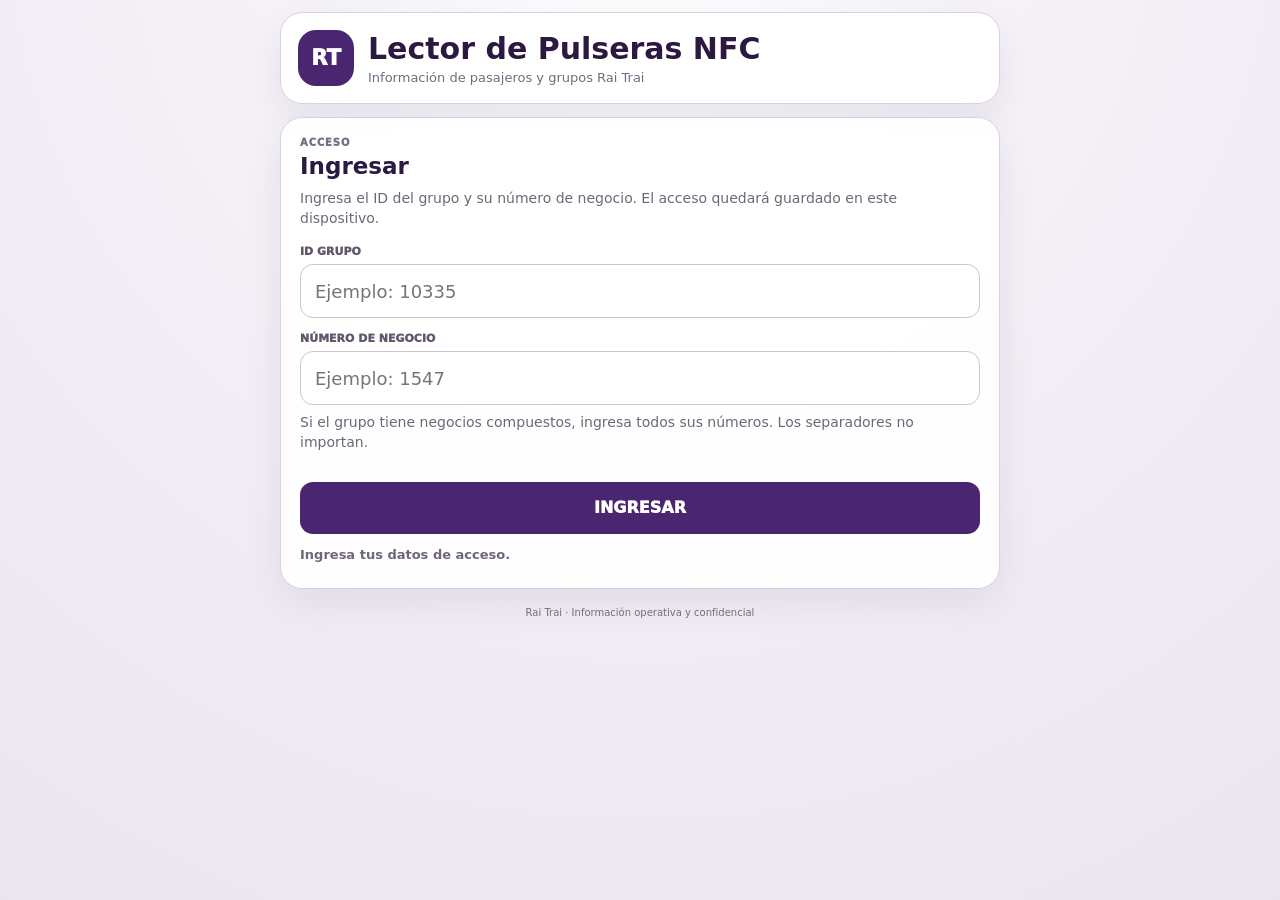
==== commit c37b4341: "Change button text from 'FICHA MÉDICA' to 'LEER FICHA MÉDICA'" ====
--- a/index.html
+++ b/index.html
@@ -188,7 +188,7 @@
             class="portal-button scan"
             type="button"
           >
-            FICHA MÉDICA
+            LEER FICHA MÉDICA
           </button>
       
           <button
--- a/estilos.css
+++ b/estilos.css
@@ -585,3 +585,27 @@
     align-items: stretch;
   }
 }
+
+.loading-session {
+  display: flex;
+  gap: 14px;
+  align-items: center;
+}
+
+.loading-spinner {
+  flex: 0 0 34px;
+  width: 34px;
+  height: 34px;
+
+  border: 4px solid #e5dfea;
+  border-top-color: #4a2570;
+  border-radius: 50%;
+
+  animation: rt-spin .8s linear infinite;
+}
+
+@keyframes rt-spin {
+  to {
+    transform: rotate(360deg);
+  }
+}
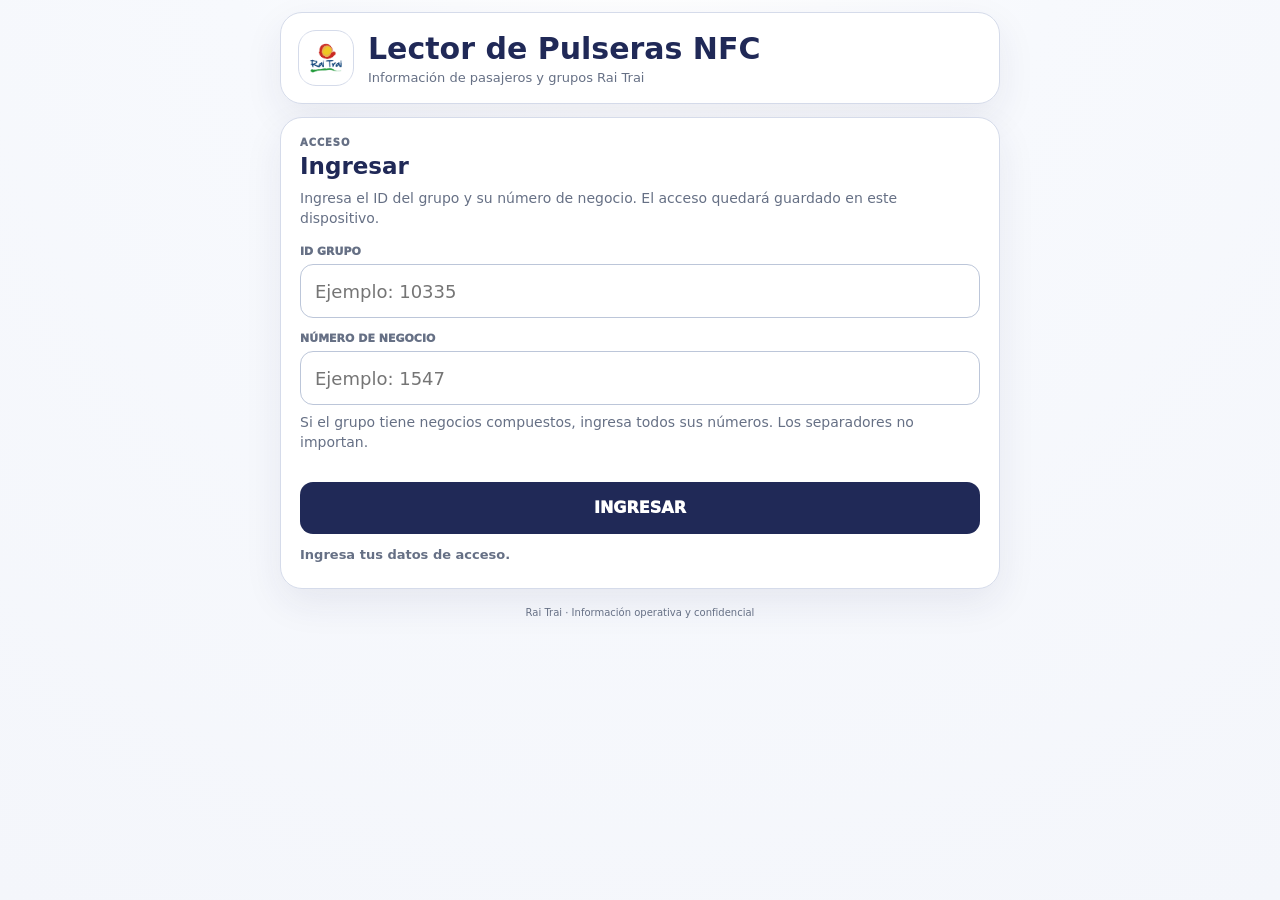
==== commit 1f8b445a: "Update brand logo in index.html" ====
--- a/index.html
+++ b/index.html
@@ -25,8 +25,11 @@
   <main class="portal-page">
     <div class="portal-shell">
       <header class="brand-card">
-        <div class="brand-logo">
-          RT
+        <div class="brand-logo brand-logo-image">
+          <img
+            src="./Logo Raitrai.png"
+            alt="Rai Trai"
+          />
         </div>
 
         <div>
--- a/estilos.css
+++ b/estilos.css
@@ -609,3 +609,207 @@
     transform: rotate(360deg);
   }
 }
+
+/* =========================================================
+   PALETA RAI TRAI
+   Compartida por lector-pulseras.html y asistencia.html
+========================================================= */
+
+:root {
+  --rt-primary: #202957;
+  --rt-primary-dark: #151c40;
+  --rt-primary-medium: #566da8;
+  --rt-primary-light: #e9eef9;
+  --rt-yellow: #f4c400;
+  --rt-background: #f4f6fb;
+  --rt-border: #d5dbea;
+  --rt-muted: #667085;
+
+  background: var(--rt-background);
+  color: var(--rt-primary-dark);
+}
+
+body {
+  background:
+    radial-gradient(
+      circle at 50% -10%,
+      #fff 0,
+      #f7f9fd 35%,
+      var(--rt-background) 100%
+    );
+}
+
+.brand-card,
+.portal-card {
+  border-color: var(--rt-border);
+  box-shadow:
+    0 14px 38px
+    rgb(32 41 87 / 8%);
+}
+
+.brand-logo {
+  background: var(--rt-primary);
+  color: #fff;
+}
+
+.brand-card h1,
+.portal-card h2,
+.person-header h3,
+.info-section h3,
+.result-code,
+.data-card strong {
+  color: var(--rt-primary);
+}
+
+.brand-card p,
+.section-step,
+.section-copy,
+.field-label,
+.portal-state,
+.selected-group p,
+.person-header p,
+.data-card span,
+.group-result span,
+.passenger-row span,
+.empty-box,
+.portal-footer {
+  color: var(--rt-muted);
+}
+
+.portal-input {
+  border-color: #bcc6d9;
+  color: var(--rt-primary-dark);
+}
+
+.portal-input:focus {
+  border-color: var(--rt-primary-medium);
+  box-shadow:
+    0 0 0 4px
+    rgb(86 109 168 / 16%);
+}
+
+.portal-button.primary {
+  background: var(--rt-primary);
+}
+
+.portal-button.primary:hover {
+  background: var(--rt-primary-dark);
+}
+
+.portal-button.secondary {
+  background: var(--rt-primary-medium);
+}
+
+.portal-button.secondary:hover {
+  background: var(--rt-primary);
+}
+
+/* El verde identifica específicamente la lectura NFC. */
+.portal-button.scan {
+  background: #166534;
+}
+
+.portal-button.scan:hover {
+  background: #14532d;
+}
+
+.portal-button:focus-visible,
+.text-button:focus-visible,
+.group-result:focus-visible,
+.passenger-row:focus-visible {
+  outline: 3px solid var(--rt-yellow);
+  outline-offset: 3px;
+}
+
+.groups-list,
+.passenger-list,
+.manual-box,
+.info-section,
+.data-card {
+  border-color: var(--rt-border);
+}
+
+.group-result,
+.passenger-row {
+  border-bottom-color: var(--rt-border);
+  color: var(--rt-primary-dark);
+}
+
+.group-result:hover,
+.group-result:focus,
+.passenger-row:hover,
+.passenger-row:focus {
+  background: var(--rt-primary-light);
+}
+
+.group-result em,
+.passenger-row em,
+.text-button {
+  color: var(--rt-primary);
+}
+
+.separator {
+  background: var(--rt-border);
+}
+
+.manual-box {
+  background: #f8faff;
+}
+
+.person-header,
+.empty-box {
+  background: var(--rt-primary-light);
+}
+
+.status-pill {
+  background: var(--rt-primary-light);
+  color: var(--rt-primary);
+}
+
+.info-section {
+  background: #fff;
+}
+
+.info-section.medical {
+  border-color: #ead9b3;
+  background: #fffaf0;
+}
+
+.info-section.medical h3 {
+  color: #503c1d;
+}
+
+.data-card {
+  background: #f8faff;
+}
+
+.loading-spinner {
+  border-color: var(--rt-border);
+  border-top-color: var(--rt-primary);
+}
+
+.brand-logo:has(img) {
+  overflow: hidden;
+  background: #fff;
+  border: 1px solid var(--rt-border);
+}
+
+.brand-logo img {
+  display: block;
+  width: 48px;
+  height: 48px;
+  object-fit: contain;
+}
+
+.brand-logo-image {
+  overflow: hidden;
+  background: #fff;
+  border: 1px solid var(--rt-border);
+}
+
+.brand-logo-image img {
+  display: block;
+  width: 48px;
+  height: 48px;
+  object-fit: contain;
+}
